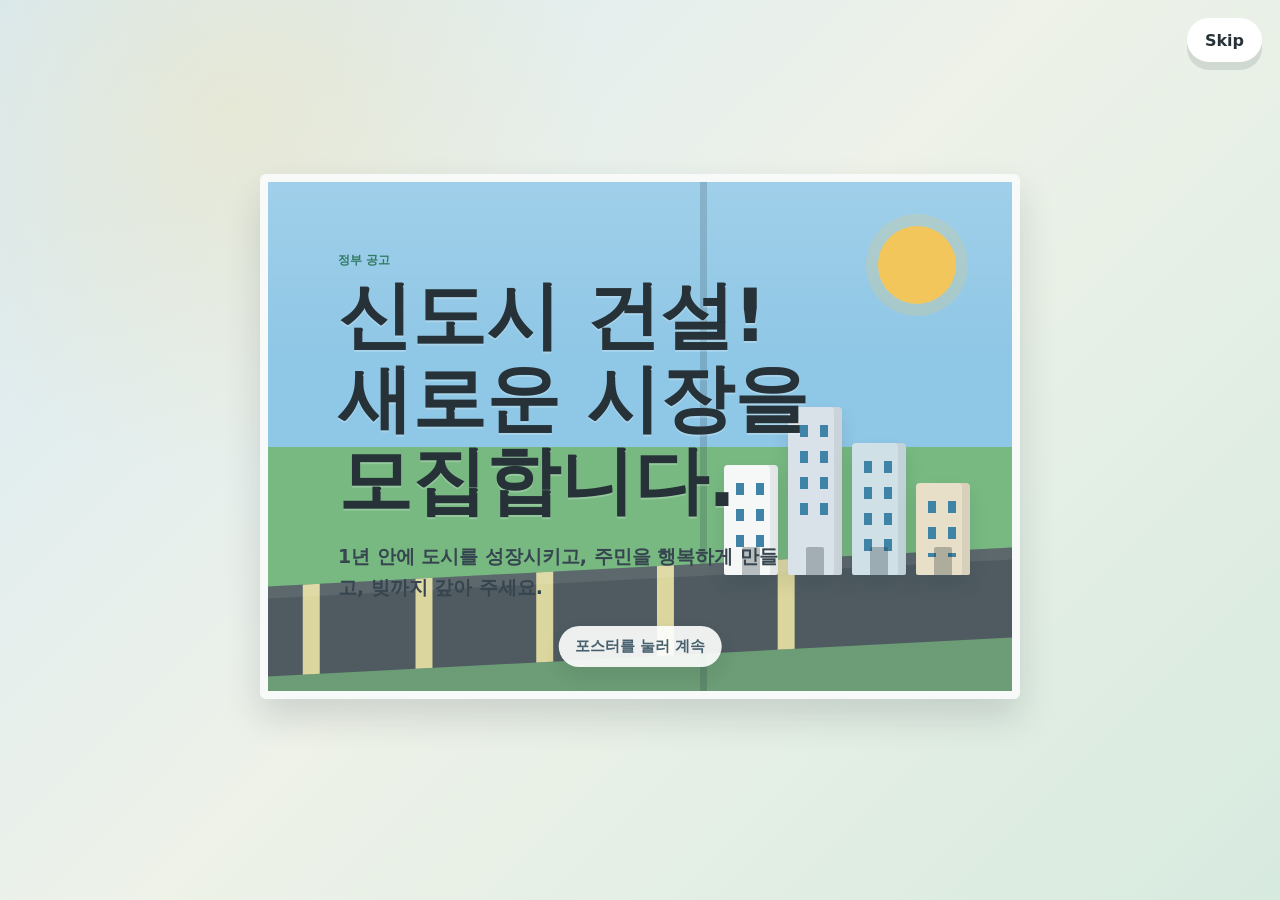
==== index.html @ 85b97fde "Move game files to repository root" ====
<!doctype html>
<html lang="ko">
  <head>
    <meta charset="UTF-8" />
    <meta name="viewport" content="width=device-width, initial-scale=1.0" />
    <title>신도시 프로젝트</title>
    <link rel="stylesheet" href="./styles.css?v=20260710-harder-faces" />
  </head>
  <body>
    <main class="game-shell">
      <section id="introScreen" class="screen intro-screen is-active" aria-label="프롤로그">
        <button id="skipIntroBtn" class="skip-btn" type="button">Skip</button>
        <div class="poster" id="posterStep">
          <div class="poster-sun"></div>
          <div class="poster-city">
            <span></span><span></span><span></span><span></span>
          </div>
          <p class="eyebrow">정부 공고</p>
          <h1>신도시 건설!<br />새로운 시장을 모집합니다.</h1>
          <p>1년 안에 도시를 성장시키고, 주민을 행복하게 만들고, 빚까지 갚아 주세요.</p>
        </div>
        <div class="dialogue" id="dialogueBox">
          <div class="dialogue-seal">정부</div>
          <div class="dialogue-copy">
            <p class="eyebrow">정부 청사 브리핑</p>
            <p id="dialogueText">지원자가 아무도 없었습니다.</p>
          </div>
          <div class="dialogue-footer">
            <div class="dialogue-dots" aria-hidden="true">
              <span class="is-active"></span><span></span><span></span><span></span><span></span>
            </div>
            <button id="nextDialogueBtn" class="primary-btn" type="button">다음</button>
          </div>
        </div>
      </section>

      <section id="setupScreen" class="screen setup-screen" aria-label="게임 시작 설정">
        <div class="setup-art" aria-hidden="true">
          <div id="mayorPortrait" class="mayor-portrait avatar-1">
            <span class="face"></span>
            <span class="hair"></span>
            <span class="ear left"></span>
            <span class="ear right"></span>
            <span class="eye left"></span>
            <span class="eye right"></span>
            <span class="brow left"></span>
            <span class="brow right"></span>
            <span class="nose"></span>
            <span class="smile"></span>
            <span class="neck"></span>
            <span class="suit"></span>
          </div>
          <div class="map-roll"></div>
        </div>
        <form id="setupForm" class="setup-panel">
          <p class="eyebrow">시장 임명장</p>
          <h1>신도시 프로젝트</h1>
          <label>
            시장 이름
            <input id="mayorName" type="text" value="박수빈" maxlength="12" required />
          </label>
          <label>
            도시 이름
            <input id="cityName" type="text" value="행복시" maxlength="12" required />
          </label>
          <div class="candidate-picker">
            <span>시장 후보 사진</span>
            <div class="candidate-options" role="group" aria-label="시장 후보 사진 선택">
              <button class="candidate-option is-selected" type="button" data-avatar="1" aria-label="할머니 시장 후보 선택">
                <span class="candidate-avatar avatar-1"></span>
              </button>
              <button class="candidate-option" type="button" data-avatar="2" aria-label="할아버지 시장 후보 선택">
                <span class="candidate-avatar avatar-2"></span>
              </button>
              <button class="candidate-option" type="button" data-avatar="3" aria-label="30대 여성 시장 후보 선택">
                <span class="candidate-avatar avatar-3"></span>
              </button>
              <button class="candidate-option" type="button" data-avatar="4" aria-label="30대 남성 시장 후보 선택">
                <span class="candidate-avatar avatar-4"></span>
              </button>
              <button class="candidate-option" type="button" data-avatar="5" aria-label="40대 여성 시장 후보 선택">
                <span class="candidate-avatar avatar-5"></span>
              </button>
            </div>
          </div>
          <div class="loan-picker">
            <span>초기 대출 금액</span>
            <div class="loan-options" role="group" aria-label="초기 대출 금액">
              <button class="loan-chip is-selected" type="button" data-loan="500000000">5억</button>
              <button class="loan-chip" type="button" data-loan="1000000000">10억</button>
              <button class="loan-chip" type="button" data-loan="2000000000">20억</button>
            </div>
            <input id="customLoan" type="number" min="1" max="99" placeholder="직접 입력: 억 단위" />
          </div>
          <button class="primary-btn wide" type="submit">임명 받고 시작</button>
        </form>
      </section>

      <section id="firstInvestmentScreen" class="screen investment-screen" aria-label="첫 투자">
        <div class="section-head">
          <p class="eyebrow">정부 질문</p>
          <h1>가장 먼저 어떤 분야에 투자하시겠습니까?</h1>
          <p>첫 투자는 도시의 성장 방향에 영향을 줍니다.</p>
        </div>
        <div class="investment-grid">
          <button class="investment-card" type="button" data-field="education">
            <span class="big-icon">교</span>
            <strong>교육</strong>
            <small>교육혁신센터, 학교, 도서관, 교사 지원</small>
          </button>
          <button class="investment-card" type="button" data-field="agriculture">
            <span class="big-icon">농</span>
            <strong>농업</strong>
            <small>스마트팜, 대형 농장, 과수원, 농산물 판매</small>
          </button>
          <button class="investment-card" type="button" data-field="industry">
            <span class="big-icon">산</span>
            <strong>산업</strong>
            <small>산업단지, 기업 유치, 공장, 창업센터</small>
          </button>
        </div>
        <div class="budget-row">
          <label for="firstBudget">투자 예산</label>
          <input id="firstBudget" type="range" min="1" max="10" value="4" />
          <output id="firstBudgetOutput">2억</output>
        </div>
        <button id="confirmInvestmentBtn" class="primary-btn wide" type="button" disabled>도시 운영 시작</button>
      </section>

      <section id="gameScreen" class="screen game-screen" aria-label="도시 운영">
        <header class="topbar">
          <div>
            <p class="eyebrow" id="mayorBadge">시장</p>
            <h1 id="cityTitle">행복시</h1>
          </div>
          <div class="topbar-right">
            <div class="cash-badge">
              <span>보유 자금</span>
              <strong id="cashBadgeValue">0억</strong>
            </div>
            <div class="season-clock">
              <strong id="seasonName">봄</strong>
              <span id="seasonTimer">05:00</span>
            </div>
          </div>
        </header>

        <section class="stats-grid" aria-label="도시 능력치">
          <article class="stat-card money">
            <span>경제</span>
            <strong id="moneyValue">0억</strong>
            <meter id="economyMeter" min="0" max="100" value="45"></meter>
          </article>
          <article class="stat-card happy">
            <span>주민 만족도</span>
            <strong id="happyValue">55</strong>
            <meter id="happyMeter" min="0" max="100" value="55"></meter>
          </article>
          <article class="stat-card growth">
            <span>도시 발전도</span>
            <strong id="growthValue">25</strong>
            <meter id="growthMeter" min="0" max="100" value="25"></meter>
          </article>
          <article class="stat-card debt">
            <span>남은 빚</span>
            <strong id="debtValue">0억</strong>
            <meter id="debtMeter" min="0" max="100" value="50"></meter>
          </article>
        </section>

        <section class="play-area">
          <div class="city-map" aria-label="도시 지도">
            <div class="skyline">
              <span class="map-sun"></span>
              <span class="cloud c1"></span>
              <span class="cloud c2"></span>
              <span class="building b1"></span>
              <span class="building b2"></span>
              <span class="building b3"></span>
              <span class="building b4"></span>
              <span class="shop"></span>
              <span class="park"></span>
              <span class="tree t1"></span>
              <span class="tree t2"></span>
              <span class="tree t3"></span>
              <span class="road"></span>
              <span class="bus"></span>
            </div>
            <div class="map-label" id="mapLabel">새로운 도시가 자라고 있어요</div>
          </div>

          <article class="event-panel">
            <div class="event-title-row">
              <span id="eventMark" class="event-mark">!</span>
              <div>
                <p class="eyebrow" id="eventSeason">봄 사건</p>
                <h2 id="eventTitle">기업 입주 제안</h2>
              </div>
            </div>
            <p id="eventDescription">기업들이 신도시에 들어오고 싶어 합니다.</p>
            <div id="choices" class="choices"></div>
          </article>
        </section>

        <footer class="actionbar">
          <button id="loanBtn" class="secondary-btn" type="button">추가 대출 3억</button>
          <button id="repayBtn" class="secondary-btn" type="button">빚 상환 3억</button>
          <button id="pauseBtn" class="secondary-btn" type="button">일시정지</button>
        </footer>
      </section>

      <section id="endingScreen" class="screen ending-screen" aria-label="엔딩">
        <div class="ending-card">
          <p class="eyebrow">정부 최종 평가</p>
          <h1 id="endingTitle">성공 엔딩</h1>
          <p id="endingMessage">당신은 대한민국 최고의 시장입니다.</p>
          <div class="score-ring">
            <span id="finalScore">0</span>
            <small>점</small>
          </div>
          <dl class="final-stats">
            <div><dt>경제</dt><dd id="finalEconomy">0</dd></div>
            <div><dt>만족도</dt><dd id="finalHappy">0</dd></div>
            <div><dt>발전도</dt><dd id="finalGrowth">0</dd></div>
            <div><dt>남은 빚</dt><dd id="finalDebt">0억</dd></div>
          </dl>
          <button id="restartBtn" class="primary-btn wide" type="button">다시 도전</button>
        </div>
      </section>
    </main>
    <script src="./game.js?v=20260710-harder-faces"></script>
  </body>
</html>
---- styles.css ----
:root {
  --ink: #263238;
  --muted: #66757f;
  --paper: #fffaf0;
  --cream: #fff6dc;
  --mint: #98dfc6;
  --leaf: #3fa66b;
  --sky: #9edbff;
  --blue: #5da9e9;
  --pink: #ff9eb7;
  --yellow: #ffd166;
  --orange: #f28f45;
  --danger: #e65f5c;
  --shadow: 0 18px 36px rgba(38, 50, 56, 0.16);
}

* {
  box-sizing: border-box;
}

body {
  margin: 0;
  min-height: 100vh;
  color: var(--ink);
  font-family: "Arial Rounded MT Bold", "Malgun Gothic", "Apple SD Gothic Neo", system-ui, sans-serif;
  background:
    radial-gradient(circle at 18% 12%, rgba(255, 218, 125, 0.22), transparent 28%),
    linear-gradient(135deg, #d8e9f2 0%, #eef2e9 48%, #d7eadf 100%);
}

button,
input {
  font: inherit;
}

button {
  cursor: pointer;
}

.game-shell {
  min-height: 100vh;
  padding: clamp(6px, 1vw, 12px);
}

.screen {
  display: none;
  min-height: calc(100vh - clamp(28px, 4vw, 56px));
}

.screen.is-active {
  display: grid;
}

.eyebrow {
  margin: 0 0 6px;
  color: #317a63;
  font-size: 0.78rem;
  font-weight: 900;
  letter-spacing: 0;
  text-transform: uppercase;
}

.primary-btn,
.secondary-btn,
.skip-btn,
.loan-chip {
  border: 0;
  border-radius: 999px;
  min-height: 44px;
  padding: 0 18px;
  color: var(--ink);
  font-weight: 900;
  box-shadow: 0 8px 0 rgba(38, 50, 56, 0.12);
  transition: transform 0.15s ease, box-shadow 0.15s ease, filter 0.15s ease;
}

.primary-btn {
  background: var(--yellow);
}

.secondary-btn,
.loan-chip {
  background: #ffffff;
  border: 2px solid rgba(38, 50, 56, 0.12);
}

.skip-btn {
  position: fixed;
  top: 18px;
  right: 18px;
  z-index: 5;
  background: #ffffff;
}

button:hover {
  transform: translateY(-2px);
  filter: saturate(1.04);
}

button:active {
  transform: translateY(2px);
  box-shadow: 0 4px 0 rgba(38, 50, 56, 0.12);
}

button:disabled {
  cursor: not-allowed;
  opacity: 0.55;
  transform: none;
}

.wide {
  width: 100%;
}

.intro-screen {
  place-items: center;
}

.poster {
  position: relative;
  width: min(760px, 94vw);
  min-height: 520px;
  overflow: hidden;
  padding: clamp(34px, 6vw, 70px);
  border: 8px solid #f8faf9;
  border-radius: 6px;
  background:
    linear-gradient(90deg, transparent 0 58%, rgba(30, 45, 55, 0.18) 58% 59%, transparent 59%),
    linear-gradient(0deg, rgba(75, 83, 86, 0.28) 0 18%, transparent 18%),
    linear-gradient(180deg, rgba(255, 255, 255, 0.15), transparent 34%),
    linear-gradient(#8fc7e6 0 52%, #78b982 52% 100%);
  box-shadow: var(--shadow);
}

.poster::before {
  content: "";
  position: absolute;
  left: -8%;
  right: -8%;
  bottom: 34px;
  height: 90px;
  background:
    linear-gradient(90deg, transparent 0 11%, rgba(235, 228, 165, 0.9) 11% 13%, transparent 13% 24%, rgba(235, 228, 165, 0.9) 24% 26%, transparent 26% 38%, rgba(235, 228, 165, 0.9) 38% 40%, transparent 40% 52%, rgba(235, 228, 165, 0.9) 52% 54%, transparent 54% 66%, rgba(235, 228, 165, 0.9) 66% 68%, transparent 68%),
    #4f5b61;
  transform: skewY(-3deg);
  box-shadow: inset 0 12px rgba(255, 255, 255, 0.08);
}

.poster::after {
  content: "포스터를 눌러 계속";
  position: absolute;
  left: 50%;
  bottom: 24px;
  padding: 10px 16px;
  border-radius: 999px;
  background: rgba(255, 255, 255, 0.9);
  color: #47606d;
  font-size: 0.95rem;
  font-weight: 900;
  transform: translateX(-50%);
  box-shadow: 0 8px 18px rgba(38, 50, 56, 0.12);
}

.poster h1 {
  position: relative;
  max-width: 520px;
  margin: 0;
  font-family: "Malgun Gothic", "Apple SD Gothic Neo", system-ui, sans-serif;
  font-size: clamp(2rem, 6vw, 4.6rem);
  font-weight: 800;
  line-height: 1.12;
  letter-spacing: 0;
  text-shadow: 0 2px 0 rgba(255, 255, 255, 0.22);
}

.poster p:last-child {
  position: relative;
  max-width: 440px;
  color: #36454f;
  font-family: "Malgun Gothic", "Apple SD Gothic Neo", system-ui, sans-serif;
  font-size: clamp(0.98rem, 1.8vw, 1.18rem);
  font-weight: 700;
  line-height: 1.6;
}

.poster-sun {
  position: absolute;
  top: 44px;
  right: 56px;
  width: 78px;
  aspect-ratio: 1;
  border-radius: 50%;
  background: #f3c65c;
  box-shadow: 0 0 0 12px rgba(243, 198, 92, 0.2);
}

.poster-city {
  position: absolute;
  right: 42px;
  bottom: 116px;
  display: flex;
  align-items: end;
  gap: 10px;
}

.poster-city span {
  position: relative;
  width: 54px;
  border-radius: 4px 4px 2px 2px;
  background: #f6f8f7;
  box-shadow:
    inset -8px 0 rgba(30, 48, 60, 0.08),
    0 10px 18px rgba(30, 48, 60, 0.12);
}

.poster-city span::before {
  content: "";
  position: absolute;
  left: 12px;
  right: 12px;
  top: 18px;
  bottom: 18px;
  background:
    linear-gradient(#3f84a6 0 0) 0 0 / 8px 12px,
    linear-gradient(#3f84a6 0 0) 20px 0 / 8px 12px,
    linear-gradient(#3f84a6 0 0) 0 26px / 8px 12px,
    linear-gradient(#3f84a6 0 0) 20px 26px / 8px 12px,
    linear-gradient(#3f84a6 0 0) 0 52px / 8px 12px,
    linear-gradient(#3f84a6 0 0) 20px 52px / 8px 12px,
    linear-gradient(#3f84a6 0 0) 0 78px / 8px 12px,
    linear-gradient(#3f84a6 0 0) 20px 78px / 8px 12px;
  background-repeat: no-repeat;
}

.poster-city span::after {
  content: "";
  position: absolute;
  left: 50%;
  bottom: 0;
  width: 18px;
  height: 28px;
  border-radius: 2px 2px 0 0;
  background: rgba(25, 38, 46, 0.28);
  transform: translateX(-50%);
}

.poster-city span:nth-child(1) { height: 110px; }
.poster-city span:nth-child(2) { height: 168px; background: #d9e2e8; }
.poster-city span:nth-child(3) { height: 132px; background: #cfe0e6; }
.poster-city span:nth-child(4) { height: 92px; background: #e7dfc8; }

.dialogue {
  display: none;
  width: min(720px, 94vw);
  grid-template-columns: 76px 1fr;
  gap: 18px;
  padding: clamp(20px, 3vw, 30px);
  border: 1px solid rgba(38, 50, 56, 0.12);
  border-radius: 8px;
  background:
    linear-gradient(90deg, rgba(48, 91, 116, 0.08), transparent 34%),
    #ffffff;
  box-shadow: var(--shadow);
  text-align: left;
}

.dialogue.is-active {
  display: grid;
}

.dialogue p {
  margin: 0;
}

.dialogue-copy #dialogueText {
  min-height: 70px;
  font-family: "Malgun Gothic", "Apple SD Gothic Neo", system-ui, sans-serif;
  font-size: clamp(1.3rem, 2.6vw, 2rem);
  font-weight: 800;
  line-height: 1.45;
}

.dialogue-seal {
  display: grid;
  place-items: center;
  width: 70px;
  aspect-ratio: 1;
  border: 4px solid #315b74;
  border-radius: 50%;
  color: #315b74;
  background: #f8fbf9;
  font-weight: 900;
  box-shadow: inset 0 0 0 5px rgba(49, 91, 116, 0.08);
}

.dialogue-copy {
  display: grid;
  gap: 10px;
}

.dialogue-footer {
  grid-column: 2;
  display: flex;
  align-items: center;
  justify-content: space-between;
  gap: 12px;
}

.dialogue-dots {
  display: flex;
  gap: 6px;
}

.dialogue-dots span {
  width: 9px;
  height: 9px;
  border-radius: 50%;
  background: rgba(38, 50, 56, 0.18);
}

.dialogue-dots span.is-active {
  width: 24px;
  border-radius: 999px;
  background: #315b74;
}

.setup-screen {
  align-items: center;
  grid-template-columns: minmax(260px, 0.88fr) minmax(300px, 520px);
  gap: clamp(18px, 4vw, 48px);
  max-width: 1120px;
  margin: 0 auto;
}

.setup-art {
  min-height: 460px;
  position: relative;
}

.mayor-portrait {
  --skin: #ffd0aa;
  --skin-dark: #e7a984;
  --hair: #3b2d31;
  --line: #3c3034;
  --suit-main: #263846;
  --suit-dark: #1d2c36;
  --tie: #2f5f86;
  position: absolute;
  left: 50%;
  top: 48%;
  width: min(280px, 60vw);
  height: 350px;
  border-radius: 34px;
  background:
    radial-gradient(circle at 50% 8%, rgba(255, 255, 255, 0.85) 0 54px, transparent 55px),
    linear-gradient(180deg, #edf4f7 0 58%, #dce8ed 58% 100%);
  border: 8px solid #f8faf9;
  transform: translate(-50%, -50%);
  box-shadow: 0 20px 38px rgba(30, 45, 55, 0.24);
  overflow: hidden;
}

.mayor-portrait::before {
  content: "";
  position: absolute;
  left: 50%;
  top: 72px;
  width: 196px;
  height: 222px;
  border-radius: 88px 88px 66px 66px;
  background:
    linear-gradient(105deg, rgba(255, 255, 255, 0.24), transparent 34%),
    rgba(70, 45, 34, 0.08);
  transform: translateX(-50%);
  box-shadow: 0 8px 18px rgba(30, 45, 55, 0.1);
  z-index: 1;
}

.face {
  position: absolute;
  left: 50%;
  top: 84px;
  width: 166px;
  height: 188px;
  border-radius: 74px 74px 58px 58px;
  background:
    radial-gradient(circle at 34% 58%, rgba(227, 115, 116, 0.16) 0 12px, transparent 13px),
    radial-gradient(circle at 66% 58%, rgba(227, 115, 116, 0.14) 0 12px, transparent 13px),
    linear-gradient(105deg, rgba(255, 255, 255, 0.32), transparent 36%),
    var(--skin);
  box-shadow:
    inset -8px -7px rgba(105, 66, 56, 0.1),
    0 0 0 3px rgba(60, 48, 52, 0.12);
  transform: translateX(-50%);
  z-index: 2;
}

.hair {
  position: absolute;
  left: 50%;
  top: 58px;
  width: 190px;
  height: 104px;
  border-radius: 92px 92px 30px 30px;
  background:
    radial-gradient(circle at 28% 24%, rgba(255, 255, 255, 0.18) 0 18px, transparent 19px),
    linear-gradient(120deg, rgba(255, 255, 255, 0.08), transparent 30%),
    var(--hair);
  transform: translateX(-50%);
  box-shadow: inset -16px 0 rgba(0, 0, 0, 0.12);
  z-index: 6;
}

.eye {
  position: absolute;
  top: 164px;
  width: 22px;
  height: 13px;
  border-radius: 50% 50% 46% 46%;
  background:
    radial-gradient(circle at 68% 34%, #ffffff 0 3px, transparent 4px),
    var(--line);
  z-index: 5;
}

.eye.left { left: 96px; }
.eye.right { right: 96px; }

.brow {
  position: absolute;
  top: 146px;
  width: 34px;
  height: 6px;
  border-radius: 999px;
  background: var(--line);
  z-index: 5;
}

.brow.left {
  left: 84px;
  transform: rotate(-7deg);
}

.brow.right {
  right: 84px;
  transform: rotate(7deg);
}

.ear {
  position: absolute;
  top: 160px;
  width: 24px;
  height: 44px;
  border-radius: 18px;
  background: var(--skin-dark);
  z-index: 1;
}

.ear.left { left: 35px; }
.ear.right { right: 35px; }

.nose {
  position: absolute;
  left: 50%;
  top: 176px;
  width: 18px;
  height: 34px;
  border-right: 3px solid rgba(95, 55, 40, 0.26);
  border-bottom: 3px solid rgba(95, 55, 40, 0.16);
  border-radius: 0 0 12px 8px;
  transform: translateX(-50%);
  z-index: 5;
}

.smile {
  position: absolute;
  left: 50%;
  top: 218px;
  width: 50px;
  height: 18px;
  border-bottom: 4px solid #8f5455;
  border-radius: 0 0 28px 28px;
  transform: translateX(-50%);
  z-index: 5;
}

.neck {
  position: absolute;
  left: 50%;
  bottom: 76px;
  width: 58px;
  height: 58px;
  border-radius: 14px;
  background: var(--skin-dark);
  transform: translateX(-50%);
  z-index: 1;
}

.suit {
  position: absolute;
  left: 50%;
  bottom: -32px;
  width: 246px;
  height: 112px;
  border-radius: 58px 58px 0 0;
  background:
    linear-gradient(124deg, transparent 0 41%, #f2f2ed 41% 49%, transparent 49%),
    linear-gradient(236deg, transparent 0 41%, #f2f2ed 41% 49%, transparent 49%),
    linear-gradient(180deg, transparent 0 48%, var(--tie) 48% 100%) center / 30px 100% no-repeat,
    linear-gradient(90deg, var(--suit-main) 0 47%, var(--suit-dark) 47% 53%, var(--suit-main) 53% 100%);
  transform: translateX(-50%);
  z-index: 3;
}

.avatar-1 {
  --skin: #f0c2a3;
  --skin-dark: #d99b7d;
  --hair: #d7d0c2;
  --line: #47413b;
  --suit-main: #5a6470;
  --suit-dark: #404b56;
  --tie: #6e4656;
}

.avatar-2 {
  --skin: #e4b18e;
  --skin-dark: #c88769;
  --hair: #bbb6aa;
  --line: #3b3935;
  --suit-main: #39404a;
  --suit-dark: #252b34;
  --tie: #4f6477;
}

.avatar-3 {
  --skin: #ffcca5;
  --skin-dark: #e0a07a;
  --hair: #3c2d32;
  --line: #4b3830;
  --suit-main: #7b4a63;
  --suit-dark: #553346;
  --tie: #d9a1b2;
}

.avatar-4 {
  --skin: #e8aa85;
  --skin-dark: #bd765a;
  --hair: #25272d;
  --line: #2f2b29;
  --suit-main: #263846;
  --suit-dark: #162631;
  --tie: #426d8e;
}

.avatar-5 {
  --skin: #ffd6b5;
  --skin-dark: #d99a7a;
  --hair: #6b4334;
  --line: #4f4944;
  --suit-main: #3f5a64;
  --suit-dark: #2b424b;
  --tie: #b87556;
}

.avatar-2 .hair,
.candidate-avatar.avatar-2::before {
  border-radius: 58px 58px 28px 28px;
}

.avatar-3 .hair {
  width: 204px;
  height: 138px;
  border-radius: 100px 100px 46px 46px;
}

.avatar-4 .hair {
  height: 92px;
  width: 176px;
  border-radius: 78px 78px 20px 28px;
}

.avatar-5 .hair {
  width: 188px;
  height: 116px;
  border-radius: 86px 86px 38px 38px;
}

.avatar-1 .hair {
  width: 176px;
  height: 86px;
  border-radius: 66px 66px 42px 42px;
}

.avatar-1 .brow,
.avatar-2 .brow {
  height: 4px;
  opacity: 0.78;
}

.avatar-1 .smile,
.avatar-2 .smile {
  width: 46px;
  border-bottom-color: #805354;
}

.avatar-1 .eye {
  width: 18px;
  height: 10px;
  top: 166px;
  opacity: 0.82;
}

.avatar-1 .brow.left {
  transform: rotate(2deg);
}

.avatar-1 .brow.right {
  transform: rotate(-2deg);
}

.avatar-1 .nose {
  height: 30px;
  top: 178px;
  border-right-width: 2px;
}

.avatar-1 .smile {
  top: 218px;
  height: 14px;
}

.avatar-2 .eye {
  width: 16px;
  height: 8px;
  top: 167px;
}

.avatar-2 .brow {
  width: 38px;
}

.avatar-2 .brow.left {
  transform: rotate(-12deg);
}

.avatar-2 .brow.right {
  transform: rotate(12deg);
}

.avatar-2 .nose {
  width: 22px;
  height: 38px;
  top: 174px;
  border-right-width: 4px;
}

.avatar-2 .smile {
  width: 34px;
  top: 222px;
  border-bottom-width: 3px;
}

.avatar-3 .eye {
  width: 24px;
  height: 14px;
  top: 163px;
}

.avatar-3 .brow {
  width: 30px;
  top: 144px;
}

.avatar-3 .brow.left {
  transform: rotate(-3deg);
}

.avatar-3 .brow.right {
  transform: rotate(3deg);
}

.avatar-3 .nose {
  height: 30px;
  top: 178px;
  border-right-width: 3px;
}

.avatar-3 .smile {
  width: 62px;
  top: 224px;
  border-bottom-color: #a9516a;
}

.avatar-4 .eye {
  width: 20px;
  height: 12px;
  top: 164px;
  border-radius: 45%;
}

.avatar-4 .brow {
  width: 36px;
  top: 143px;
}

.avatar-4 .brow.left {
  transform: rotate(-10deg);
}

.avatar-4 .brow.right {
  transform: rotate(10deg);
}

.avatar-4 .nose {
  width: 16px;
  height: 42px;
  top: 172px;
}

.avatar-4 .smile {
  width: 42px;
  top: 224px;
  border-bottom-width: 3px;
}

.avatar-5 .eye {
  width: 23px;
  height: 13px;
  top: 164px;
}

.avatar-5 .brow.left {
  transform: rotate(7deg);
}

.avatar-5 .brow.right {
  transform: rotate(-7deg);
}

.avatar-5 .nose {
  width: 17px;
  height: 34px;
  top: 176px;
}

.avatar-5 .smile {
  width: 56px;
  top: 222px;
  border-bottom-color: #9b5a4f;
}

.candidate-picker {
  display: grid;
  gap: 10px;
  margin: 14px 0;
}

.candidate-picker > span {
  color: #47565f;
  font-size: 0.95rem;
  font-weight: 900;
}

.candidate-options {
  display: grid;
  grid-template-columns: repeat(5, 1fr);
  gap: 8px;
}

.candidate-option {
  display: grid;
  place-items: center;
  min-height: 118px;
  padding: 6px;
  border: 2px solid rgba(38, 50, 56, 0.1);
  border-radius: 8px;
  background: #f8fbf9;
  box-shadow: none;
}

.candidate-option.is-selected {
  border-color: #315b74;
  background: #eaf3f7;
}

.candidate-avatar {
  --skin: #ffd0aa;
  --skin-dark: #e7a984;
  --hair: #3e302a;
  --suit-main: #263846;
  --line: #3b3034;
  position: relative;
  display: block;
  width: 76px;
  height: 104px;
  overflow: hidden;
  border-radius: 18px;
  background:
    radial-gradient(circle at 50% 7%, rgba(255, 255, 255, 0.88) 0 18px, transparent 19px),
    linear-gradient(180deg, transparent 0 57%, var(--suit-main) 57% 100%),
    #edf3f5;
  border: 2px solid #ffffff;
  box-shadow: 0 6px 12px rgba(38, 50, 56, 0.14);
}

.candidate-avatar::before {
  content: "";
  position: absolute;
  left: 50%;
  top: 16px;
  width: 48px;
  height: 58px;
  border-radius: 25px 25px 20px 20px;
  background:
    radial-gradient(circle at 34% 44%, var(--line) 0 2px, transparent 3px),
    radial-gradient(circle at 66% 44%, var(--line) 0 2px, transparent 3px),
    radial-gradient(circle at 34% 62%, rgba(227, 115, 116, 0.2) 0 5px, transparent 6px),
    radial-gradient(circle at 66% 62%, rgba(227, 115, 116, 0.18) 0 5px, transparent 6px),
    linear-gradient(180deg, var(--hair) 0 25%, transparent 25%),
    var(--skin);
  transform: translateX(-50%);
}

.candidate-avatar::after {
  content: "";
  position: absolute;
  left: 50%;
  top: 60px;
  width: 18px;
  height: 7px;
  border-bottom: 2px solid #8f5455;
  border-radius: 0 0 12px 12px;
  transform: translateX(-50%);
}

.candidate-avatar.avatar-1::before {
  background:
    radial-gradient(circle at 34% 44%, var(--line) 0 2px, transparent 3px),
    radial-gradient(circle at 66% 44%, var(--line) 0 2px, transparent 3px),
    radial-gradient(circle at 34% 62%, rgba(160, 90, 90, 0.14) 0 5px, transparent 6px),
    radial-gradient(circle at 66% 62%, rgba(160, 90, 90, 0.14) 0 5px, transparent 6px),
    linear-gradient(180deg, var(--hair) 0 30%, transparent 30%),
    var(--skin);
}

.candidate-avatar.avatar-1::after {
  width: 14px;
  top: 59px;
  border-bottom-color: #805354;
}

.candidate-avatar.avatar-2::before {
  background:
    radial-gradient(circle at 34% 44%, var(--line) 0 2px, transparent 3px),
    radial-gradient(circle at 66% 44%, var(--line) 0 2px, transparent 3px),
    linear-gradient(90deg, transparent 0 42%, rgba(70, 60, 55, 0.55) 42% 58%, transparent 58%),
    linear-gradient(180deg, var(--hair) 0 28%, transparent 28%),
    var(--skin);
}

.candidate-avatar.avatar-2::after {
  width: 10px;
  top: 61px;
  border-bottom-color: #6e4b4b;
}

.candidate-avatar.avatar-3::before,
.candidate-avatar.avatar-5::before {
  width: 52px;
  height: 64px;
  border-radius: 28px 28px 22px 22px;
  background:
    radial-gradient(circle at 34% 44%, var(--line) 0 2px, transparent 3px),
    radial-gradient(circle at 66% 44%, var(--line) 0 2px, transparent 3px),
    radial-gradient(circle at 34% 62%, rgba(227, 115, 116, 0.22) 0 5px, transparent 6px),
    radial-gradient(circle at 66% 62%, rgba(227, 115, 116, 0.2) 0 5px, transparent 6px),
    linear-gradient(90deg, var(--hair) 0 12%, transparent 12% 88%, var(--hair) 88% 100%),
    linear-gradient(180deg, var(--hair) 0 30%, transparent 30%),
    var(--skin);
}

.candidate-avatar.avatar-3::before {
  background:
    radial-gradient(ellipse at 34% 44%, var(--line) 0 3px, transparent 4px),
    radial-gradient(ellipse at 66% 44%, var(--line) 0 3px, transparent 4px),
    radial-gradient(circle at 34% 62%, rgba(227, 115, 116, 0.22) 0 5px, transparent 6px),
    radial-gradient(circle at 66% 62%, rgba(227, 115, 116, 0.2) 0 5px, transparent 6px),
    linear-gradient(90deg, var(--hair) 0 12%, transparent 12% 88%, var(--hair) 88% 100%),
    linear-gradient(180deg, var(--hair) 0 30%, transparent 30%),
    var(--skin);
}

.candidate-avatar.avatar-3::after {
  width: 22px;
  top: 61px;
  border-bottom-color: #a9516a;
}

.candidate-avatar.avatar-4::before {
  background:
    radial-gradient(ellipse at 34% 44%, var(--line) 0 2px, transparent 3px),
    radial-gradient(ellipse at 66% 44%, var(--line) 0 2px, transparent 3px),
    radial-gradient(circle at 34% 62%, rgba(227, 115, 116, 0.16) 0 4px, transparent 5px),
    radial-gradient(circle at 66% 62%, rgba(227, 115, 116, 0.14) 0 4px, transparent 5px),
    linear-gradient(180deg, var(--hair) 0 22%, transparent 22%),
    var(--skin);
}

.candidate-avatar.avatar-4::after {
  width: 15px;
  top: 61px;
  border-bottom-color: #805354;
}

.candidate-avatar.avatar-5::before {
  background:
    radial-gradient(ellipse at 34% 44%, var(--line) 0 3px, transparent 4px),
    radial-gradient(ellipse at 66% 44%, var(--line) 0 2px, transparent 3px),
    radial-gradient(circle at 34% 62%, rgba(227, 115, 116, 0.2) 0 5px, transparent 6px),
    radial-gradient(circle at 66% 62%, rgba(227, 115, 116, 0.18) 0 5px, transparent 6px),
    linear-gradient(90deg, var(--hair) 0 10%, transparent 10% 90%, var(--hair) 90% 100%),
    linear-gradient(180deg, var(--hair) 0 28%, transparent 28%),
    var(--skin);
}

.candidate-avatar.avatar-5::after {
  width: 19px;
  top: 60px;
  border-bottom-color: #9b5a4f;
}

.map-roll {
  position: absolute;
  left: 7%;
  right: 7%;
  bottom: 28px;
  height: 110px;
  border-radius: 8px;
  background:
    linear-gradient(90deg, transparent 0 48%, #5da9e9 48% 52%, transparent 52%),
    linear-gradient(#ffffff 0 100%);
  box-shadow: var(--shadow);
}

.setup-panel,
.ending-card {
  padding: clamp(22px, 4vw, 36px);
  border-radius: 8px;
  background: rgba(255, 255, 255, 0.9);
  box-shadow: var(--shadow);
}

.setup-panel h1,
.section-head h1,
.ending-card h1 {
  margin: 0 0 18px;
  font-size: clamp(2rem, 5vw, 3.4rem);
  line-height: 1.06;
}

label,
.loan-picker span,
.budget-row label {
  display: grid;
  gap: 8px;
  margin: 14px 0;
  color: #47565f;
  font-size: 0.95rem;
  font-weight: 900;
}

input[type="text"],
input[type="number"] {
  width: 100%;
  min-height: 50px;
  padding: 0 16px;
  border: 3px solid rgba(38, 50, 56, 0.12);
  border-radius: 8px;
  background: #fffef8;
  color: var(--ink);
  font-size: 1rem;
  font-weight: 900;
  outline: none;
}

input:focus {
  border-color: var(--blue);
}

.loan-options {
  display: flex;
  flex-wrap: wrap;
  gap: 10px;
  margin: 8px 0 12px;
}

.loan-chip.is-selected {
  background: var(--mint);
}

.investment-screen {
  align-content: center;
  gap: 24px;
  max-width: 1120px;
  margin: 0 auto;
}

.section-head {
  text-align: center;
}

.section-head p:last-child {
  margin: 0;
  color: var(--muted);
  font-weight: 800;
}

.investment-grid {
  display: grid;
  grid-template-columns: repeat(3, 1fr);
  gap: 16px;
}

.investment-card {
  display: grid;
  justify-items: center;
  gap: 12px;
  min-height: 250px;
  padding: 24px;
  border: 4px solid transparent;
  border-radius: 8px;
  background: #ffffff;
  color: var(--ink);
  box-shadow: var(--shadow);
  text-align: center;
}

.investment-card.is-selected {
  border-color: var(--orange);
  background: #fff4d8;
}

.big-icon {
  display: grid;
  place-items: center;
  width: 86px;
  aspect-ratio: 1;
  border-radius: 50%;
  background: var(--mint);
  font-size: 2.2rem;
  font-weight: 900;
}

.investment-card strong {
  font-size: 1.6rem;
}

.investment-card small {
  color: var(--muted);
  font-weight: 800;
  line-height: 1.5;
}

.budget-row {
  display: grid;
  grid-template-columns: auto 1fr auto;
  align-items: center;
  gap: 14px;
  padding: 16px;
  border-radius: 8px;
  background: rgba(255, 255, 255, 0.82);
}

input[type="range"] {
  width: 100%;
  accent-color: var(--orange);
}

output {
  min-width: 52px;
  font-weight: 900;
}

.game-screen {
  gap: 6px;
  max-width: 1220px;
  margin: 0 auto;
}

.topbar,
.actionbar {
  display: flex;
  align-items: center;
  justify-content: space-between;
  gap: 8px;
  padding: 7px 10px;
  border-radius: 8px;
  background: rgba(255, 255, 255, 0.86);
  box-shadow: 0 12px 24px rgba(38, 50, 56, 0.1);
}

.topbar h1 {
  margin: 0;
  font-size: clamp(1.35rem, 2.1vw, 2rem);
}

.topbar-right {
  display: flex;
  align-items: center;
  justify-content: flex-end;
  gap: 10px;
}

.cash-badge {
  display: grid;
  justify-items: end;
  gap: 2px;
  min-width: 120px;
  padding: 8px 12px;
  border: 2px solid rgba(38, 50, 56, 0.12);
  border-radius: 6px;
  background: #f8fbf9;
  box-shadow: 0 8px 16px rgba(38, 50, 56, 0.08);
}

.cash-badge span {
  color: #66757f;
  font-size: 0.74rem;
  font-weight: 900;
}

.cash-badge strong {
  color: #203139;
  font-size: 1.2rem;
  line-height: 1;
}

.season-clock {
  display: grid;
  justify-items: end;
  gap: 2px;
  font-weight: 900;
}

.season-clock strong {
  font-size: 1.05rem;
}

.season-clock span {
  padding: 5px 10px;
  border-radius: 999px;
  background: var(--ink);
  color: #ffffff;
}

.stats-grid {
  display: grid;
  grid-template-columns: repeat(4, 1fr);
  gap: 8px;
}

.stat-card {
  display: grid;
  gap: 3px;
  min-width: 0;
  padding: 7px 10px;
  border-radius: 8px;
  background: #ffffff;
  box-shadow: 0 12px 24px rgba(38, 50, 56, 0.1);
}

.stat-card span {
  color: var(--muted);
  font-size: 0.78rem;
  font-weight: 900;
}

.stat-card strong {
  overflow-wrap: anywhere;
  font-size: clamp(1rem, 1.55vw, 1.32rem);
}

meter {
  width: 100%;
  height: 7px;
}

.play-area {
  display: grid;
  grid-template-columns: minmax(330px, 1fr) minmax(350px, 0.92fr);
  gap: 10px;
  min-height: 305px;
}

.city-map,
.event-panel {
  border-radius: 8px;
  background: rgba(255, 255, 255, 0.88);
  box-shadow: var(--shadow);
}

.city-map {
  position: relative;
  overflow: hidden;
  min-height: 305px;
  background:
    radial-gradient(circle at 78% 16%, rgba(244, 199, 87, 0.8) 0 38px, transparent 40px),
    linear-gradient(#87bdd6 0 44%, #9fc9a5 44% 60%, #72aa7a 60% 100%);
}

.skyline {
  position: absolute;
  inset: 0;
}

.map-sun {
  position: absolute;
  top: 18px;
  right: 58px;
  width: 48px;
  aspect-ratio: 1;
  border-radius: 50%;
  background: #f0c457;
  box-shadow: 0 0 0 10px rgba(240, 196, 87, 0.18);
}

.cloud {
  position: absolute;
  width: 76px;
  height: 30px;
  border-radius: 22px;
  background: rgba(238, 244, 246, 0.88);
  box-shadow: 0 8px 20px rgba(46, 74, 90, 0.16);
}

.cloud::before,
.cloud::after {
  content: "";
  position: absolute;
  bottom: 12px;
  border-radius: 50%;
  background: #ffffff;
}

.cloud::before {
  left: 18px;
  width: 44px;
  height: 44px;
}

.cloud::after {
  right: 18px;
  width: 36px;
  height: 36px;
}

.c1 {
  left: 8%;
  top: 30px;
}

.c2 {
  left: 48%;
  top: 46px;
  transform: scale(0.76);
  opacity: 0.86;
}

.building {
  position: absolute;
  bottom: 84px;
  width: 56px;
  border-radius: 4px 4px 2px 2px;
  background:
    linear-gradient(105deg, rgba(255, 255, 255, 0.38), transparent 28%),
    #e6dfc7;
  border: 2px solid rgba(28, 43, 52, 0.16);
  box-shadow:
    inset -8px 0 rgba(18, 35, 45, 0.08),
    0 14px 22px rgba(18, 35, 45, 0.16);
}

.building::after {
  content: "";
  position: absolute;
  inset: 14px 12px 40px;
  background:
    linear-gradient(#4f8fb2 0 0) 0 0 / 8px 12px,
    linear-gradient(#4f8fb2 0 0) 18px 0 / 8px 12px,
    linear-gradient(#4f8fb2 0 0) 0 24px / 8px 12px,
    linear-gradient(#4f8fb2 0 0) 18px 24px / 8px 12px,
    linear-gradient(#4f8fb2 0 0) 0 48px / 8px 12px,
    linear-gradient(#4f8fb2 0 0) 18px 48px / 8px 12px;
  background-repeat: no-repeat;
}

.building::before {
  content: "";
  position: absolute;
  left: 50%;
  bottom: 0;
  width: 24px;
  height: 34px;
  border-radius: 2px 2px 0 0;
  background: rgba(28, 43, 52, 0.28);
  transform: translateX(-50%);
}

.b1 { left: 9%; height: 106px; background-color: #c9d2d8; }
.b2 { left: 27%; height: 154px; background-color: #d7e0e4; }
.b3 { right: 25%; height: 124px; background-color: #d9d0b6; }
.b4 { right: 8%; height: 92px; background-color: #c6d5c6; }

.shop {
  position: absolute;
  left: 42%;
  bottom: 82px;
  width: 88px;
  height: 52px;
  border-radius: 3px;
  background: #d8b152;
  border: 2px solid rgba(28, 43, 52, 0.16);
  box-shadow: 0 14px 22px rgba(18, 35, 45, 0.16);
}

.shop::before {
  content: "";
  position: absolute;
  left: -8px;
  right: -8px;
  top: -28px;
  height: 32px;
  border-radius: 3px 3px 1px 1px;
  background:
    repeating-linear-gradient(90deg, #f4f2e8 0 18px, #b74f5d 18px 36px);
  border: 2px solid rgba(28, 43, 52, 0.16);
}

.shop::after {
  content: "";
  position: absolute;
  left: 18px;
  right: 18px;
  top: 26px;
  height: 18px;
  border-radius: 2px;
  background: #f4f2e8;
}

.park {
  position: absolute;
  right: 33%;
  bottom: 70px;
  width: 92px;
  height: 34px;
  border-radius: 999px;
  background:
    radial-gradient(circle at 22% 52%, #2e7950 0 18px, transparent 19px),
    radial-gradient(circle at 50% 30%, #4b9462 0 23px, transparent 24px),
    radial-gradient(circle at 76% 56%, #246541 0 18px, transparent 19px);
  box-shadow: 0 10px 0 rgba(35, 85, 50, 0.18);
}

.tree {
  position: absolute;
  bottom: 60px;
  width: 40px;
  aspect-ratio: 1;
  border-radius: 45% 55% 42% 58%;
  background: #2f7b50;
}

.tree::after {
  content: "";
  position: absolute;
  left: 24px;
  top: 42px;
  width: 10px;
  height: 52px;
  border-radius: 999px;
  background: #6f5036;
}

.t1 { left: 19%; }
.t2 { right: 19%; width: 72px; }
.t3 {
  left: 4%;
  bottom: 54px;
  width: 34px;
  background: #4b9462;
}

.road {
  position: absolute;
  left: -6%;
  right: -6%;
  bottom: 0;
  height: 84px;
  background:
    linear-gradient(180deg, rgba(255, 255, 255, 0.08), transparent 34%),
    #4f5b61;
  transform: skewY(-4deg);
  box-shadow: inset 0 14px rgba(255, 255, 255, 0.08);
}

.road::after {
  content: "";
  position: absolute;
  left: 0;
  right: 0;
  top: 37px;
  border-top: 5px dashed #e7d990;
}

.bus {
  position: absolute;
  left: 38%;
  bottom: 56px;
  width: 96px;
  height: 44px;
  border-radius: 5px 8px 5px 5px;
  background:
    linear-gradient(110deg, rgba(255, 255, 255, 0.32), transparent 34%),
    #d9a832;
  box-shadow: 0 7px 0 rgba(18, 35, 45, 0.18);
  animation: bob 2.2s ease-in-out infinite;
}

.bus::before {
  content: "";
  position: absolute;
  inset: 12px 20px auto;
  height: 18px;
  border-radius: 2px;
  background: #eef4f7;
}

.bus::after {
  content: "";
  position: absolute;
  left: 20px;
  right: 20px;
  bottom: -10px;
  height: 20px;
  background:
    radial-gradient(circle, #202a30 0 9px, transparent 10px) left / 28px 18px no-repeat,
    radial-gradient(circle, #202a30 0 9px, transparent 10px) right / 28px 18px no-repeat;
}

@keyframes bob {
  0%, 100% { transform: translateY(0); }
  50% { transform: translateY(-8px); }
}

.map-label {
  position: absolute;
  left: 12px;
  bottom: 12px;
  max-width: calc(100% - 36px);
  padding: 8px 12px;
  border-radius: 999px;
  background: #ffffff;
  color: #47606d;
  font-weight: 900;
  box-shadow: 0 8px 18px rgba(38, 50, 56, 0.12);
}

.event-panel {
  display: grid;
  align-content: start;
  gap: 8px;
  padding: clamp(10px, 1.4vw, 15px);
}

.event-title-row {
  display: grid;
  grid-template-columns: 44px 1fr;
  gap: 8px;
  align-items: center;
}

.event-mark {
  display: grid;
  place-items: center;
  width: 44px;
  aspect-ratio: 1;
  border-radius: 50%;
  background: var(--pink);
  color: #ffffff;
  font-size: 1.45rem;
  font-weight: 900;
}

.event-panel h2 {
  margin: 0;
  font-size: clamp(1.08rem, 1.75vw, 1.5rem);
  line-height: 1.15;
}

.event-panel p {
  margin: 0;
  color: #51646e;
  font-weight: 800;
  font-size: 0.92rem;
  line-height: 1.35;
}

.choices {
  display: grid;
  gap: 8px;
}

.choice-btn {
  display: grid;
  grid-template-columns: 1fr auto;
  gap: 10px;
  align-items: center;
  min-height: 50px;
  padding: 8px 10px;
  border: 3px solid rgba(38, 50, 56, 0.09);
  border-radius: 8px;
  background: #fffdf7;
  color: var(--ink);
  text-align: left;
  box-shadow: none;
}

.choice-btn strong {
  display: block;
  margin-bottom: 2px;
  font-size: 0.88rem;
}

.choice-btn small {
  color: var(--muted);
  font-size: 0.76rem;
  font-weight: 800;
}

.choice-btn em {
  display: grid;
  place-items: center;
  min-width: 48px;
  min-height: 28px;
  border-radius: 999px;
  background: var(--mint);
  font-style: normal;
  font-weight: 900;
}

.actionbar {
  flex-wrap: wrap;
  justify-content: center;
  padding: 6px;
}

.ending-screen {
  place-items: center;
}

.ending-card {
  width: min(760px, 94vw);
  text-align: center;
}

.ending-card p {
  color: #51646e;
  font-size: 1.1rem;
  font-weight: 900;
}

.score-ring {
  display: grid;
  place-items: center;
  width: 168px;
  aspect-ratio: 1;
  margin: 22px auto;
  border: 12px solid var(--yellow);
  border-radius: 50%;
  background: #ffffff;
}

.score-ring span {
  font-size: 3.5rem;
  font-weight: 900;
  line-height: 1;
}

.score-ring small {
  font-weight: 900;
}

.final-stats {
  display: grid;
  grid-template-columns: repeat(4, 1fr);
  gap: 10px;
  margin: 20px 0;
}

.final-stats div {
  padding: 12px;
  border-radius: 8px;
  background: #fff6dc;
}

.final-stats dt {
  color: var(--muted);
  font-size: 0.82rem;
  font-weight: 900;
}

.final-stats dd {
  margin: 6px 0 0;
  font-size: 1.25rem;
  font-weight: 900;
}

@media (max-width: 860px) {
  .setup-screen,
  .play-area {
    grid-template-columns: 1fr;
  }

  .setup-art {
    min-height: 330px;
  }

  .investment-grid,
  .stats-grid,
  .final-stats {
    grid-template-columns: 1fr 1fr;
  }

  .city-map {
    min-height: 360px;
  }

  .building {
    bottom: 112px;
    width: 60px;
  }

  .b2 { height: 188px; }
}

@media (max-width: 560px) {
  .game-shell {
    padding: 10px;
  }

  .screen {
    min-height: calc(100vh - 20px);
  }

  .poster {
    min-height: 500px;
    padding-top: 84px;
  }

  .poster-city {
    opacity: 0.58;
    right: 12px;
  }

  .investment-grid,
  .stats-grid,
  .final-stats {
    grid-template-columns: 1fr;
  }

  .budget-row {
    grid-template-columns: 1fr;
  }

  .topbar {
    align-items: flex-start;
  }

  .topbar-right {
    align-items: flex-end;
    flex-direction: column-reverse;
    gap: 6px;
  }

  .cash-badge {
    min-width: 104px;
    padding: 6px 10px;
  }

  .choice-btn {
    grid-template-columns: 1fr;
  }

  .choice-btn em {
    width: max-content;
  }
}
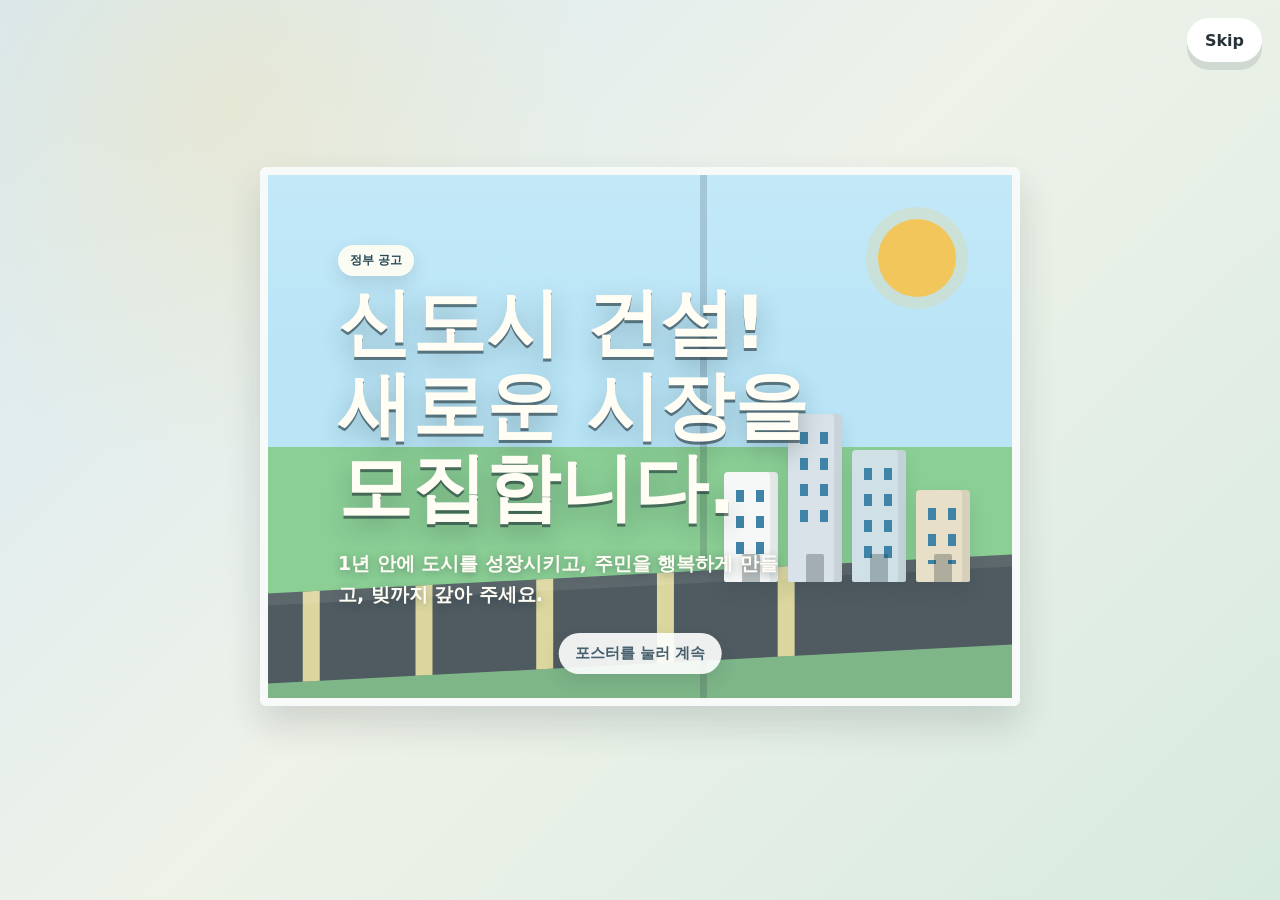
==== commit c4b56415: "Tune scoring income and mayor portraits" ====
--- a/index.html
+++ b/index.html
@@ -4,7 +4,7 @@
     <meta charset="UTF-8" />
     <meta name="viewport" content="width=device-width, initial-scale=1.0" />
     <title>신도시 프로젝트</title>
-    <link rel="stylesheet" href="./styles.css?v=20260710-harder-faces" />
+    <link rel="stylesheet" href="./styles.css?v=20260710-score-fireworks" />
   </head>
   <body>
     <main class="game-shell">
@@ -228,6 +228,6 @@
         </div>
       </section>
     </main>
-    <script src="./game.js?v=20260710-harder-faces"></script>
+    <script src="./game.js?v=20260710-score-fireworks"></script>
   </body>
 </html>
--- a/styles.css
+++ b/styles.css
@@ -126,9 +126,9 @@
   border-radius: 6px;
   background:
     linear-gradient(90deg, transparent 0 58%, rgba(30, 45, 55, 0.18) 58% 59%, transparent 59%),
-    linear-gradient(0deg, rgba(75, 83, 86, 0.28) 0 18%, transparent 18%),
+    linear-gradient(0deg, rgba(75, 83, 86, 0.2) 0 18%, transparent 18%),
     linear-gradient(180deg, rgba(255, 255, 255, 0.15), transparent 34%),
-    linear-gradient(#8fc7e6 0 52%, #78b982 52% 100%);
+    linear-gradient(#b9e5f7 0 52%, #8bcf95 52% 100%);
   box-shadow: var(--shadow);
 }
 
@@ -165,22 +165,34 @@
   position: relative;
   max-width: 520px;
   margin: 0;
+  color: #fffdf4;
   font-family: "Malgun Gothic", "Apple SD Gothic Neo", system-ui, sans-serif;
   font-size: clamp(2rem, 6vw, 4.6rem);
   font-weight: 800;
   line-height: 1.12;
   letter-spacing: 0;
-  text-shadow: 0 2px 0 rgba(255, 255, 255, 0.22);
+  text-shadow: 0 3px 0 rgba(26, 44, 52, 0.58), 0 10px 24px rgba(26, 44, 52, 0.28);
 }
 
 .poster p:last-child {
   position: relative;
   max-width: 440px;
-  color: #36454f;
+  color: #fffdf4;
   font-family: "Malgun Gothic", "Apple SD Gothic Neo", system-ui, sans-serif;
   font-size: clamp(0.98rem, 1.8vw, 1.18rem);
   font-weight: 700;
   line-height: 1.6;
+  text-shadow: 0 2px 10px rgba(26, 44, 52, 0.42);
+}
+
+.poster .eyebrow {
+  position: relative;
+  display: inline-block;
+  padding: 7px 12px;
+  border-radius: 999px;
+  background: rgba(255, 253, 244, 0.92);
+  color: #274855;
+  box-shadow: 0 8px 18px rgba(26, 44, 52, 0.12);
 }
 
 .poster-sun {
@@ -408,7 +420,7 @@
     var(--hair);
   transform: translateX(-50%);
   box-shadow: inset -16px 0 rgba(0, 0, 0, 0.12);
-  z-index: 6;
+  z-index: 1;
 }
 
 .eye {
@@ -591,6 +603,24 @@
   border-radius: 66px 66px 42px 42px;
 }
 
+.avatar-1 .face {
+  background:
+    linear-gradient(180deg, transparent 0 36%, rgba(110, 78, 66, 0.18) 36% 37%, transparent 37% 43%, rgba(110, 78, 66, 0.13) 43% 44%, transparent 44%),
+    radial-gradient(circle at 34% 58%, rgba(170, 88, 94, 0.13) 0 11px, transparent 12px),
+    radial-gradient(circle at 66% 58%, rgba(170, 88, 94, 0.12) 0 11px, transparent 12px),
+    linear-gradient(105deg, rgba(255, 255, 255, 0.32), transparent 36%),
+    var(--skin);
+}
+
+.avatar-2 .face {
+  background:
+    linear-gradient(180deg, transparent 0 34%, rgba(96, 68, 58, 0.2) 34% 35%, transparent 35% 42%, rgba(96, 68, 58, 0.14) 42% 43%, transparent 43%),
+    radial-gradient(circle at 34% 58%, rgba(150, 82, 84, 0.13) 0 10px, transparent 11px),
+    radial-gradient(circle at 66% 58%, rgba(150, 82, 84, 0.12) 0 10px, transparent 11px),
+    linear-gradient(105deg, rgba(255, 255, 255, 0.26), transparent 36%),
+    var(--skin);
+}
+
 .avatar-1 .brow,
 .avatar-2 .brow {
   height: 4px;
@@ -604,9 +634,10 @@
 }
 
 .avatar-1 .eye {
-  width: 18px;
-  height: 10px;
+  width: 19px;
+  height: 8px;
   top: 166px;
+  border-radius: 999px;
   opacity: 0.82;
 }
 
@@ -619,8 +650,9 @@
 }
 
 .avatar-1 .nose {
-  height: 30px;
-  top: 178px;
+  width: 14px;
+  height: 27px;
+  top: 179px;
   border-right-width: 2px;
 }
 
@@ -630,9 +662,10 @@
 }
 
 .avatar-2 .eye {
-  width: 16px;
-  height: 8px;
-  top: 167px;
+  width: 17px;
+  height: 12px;
+  top: 166px;
+  border-radius: 44% 44% 50% 50%;
 }
 
 .avatar-2 .brow {
@@ -655,15 +688,16 @@
 }
 
 .avatar-2 .smile {
-  width: 34px;
-  top: 222px;
+  width: 30px;
+  top: 223px;
   border-bottom-width: 3px;
 }
 
 .avatar-3 .eye {
-  width: 24px;
-  height: 14px;
+  width: 26px;
+  height: 15px;
   top: 163px;
+  border-radius: 55% 55% 42% 42%;
 }
 
 .avatar-3 .brow {
@@ -680,7 +714,8 @@
 }
 
 .avatar-3 .nose {
-  height: 30px;
+  width: 15px;
+  height: 28px;
   top: 178px;
   border-right-width: 3px;
 }
@@ -692,10 +727,10 @@
 }
 
 .avatar-4 .eye {
-  width: 20px;
-  height: 12px;
+  width: 21px;
+  height: 9px;
   top: 164px;
-  border-radius: 45%;
+  border-radius: 999px;
 }
 
 .avatar-4 .brow {
@@ -712,9 +747,9 @@
 }
 
 .avatar-4 .nose {
-  width: 16px;
-  height: 42px;
-  top: 172px;
+  width: 20px;
+  height: 39px;
+  top: 173px;
 }
 
 .avatar-4 .smile {
@@ -724,9 +759,10 @@
 }
 
 .avatar-5 .eye {
-  width: 23px;
-  height: 13px;
+  width: 22px;
+  height: 16px;
   top: 164px;
+  border-radius: 48% 60% 48% 58%;
 }
 
 .avatar-5 .brow.left {
@@ -835,11 +871,12 @@
 
 .candidate-avatar.avatar-1::before {
   background:
-    radial-gradient(circle at 34% 44%, var(--line) 0 2px, transparent 3px),
-    radial-gradient(circle at 66% 44%, var(--line) 0 2px, transparent 3px),
+    linear-gradient(180deg, transparent 0 34%, rgba(90, 72, 64, 0.23) 34% 35%, transparent 35% 41%, rgba(90, 72, 64, 0.16) 41% 42%, transparent 42%),
+    radial-gradient(ellipse at 34% 45%, var(--line) 0 3px, transparent 4px),
+    radial-gradient(ellipse at 66% 45%, var(--line) 0 2px, transparent 3px),
     radial-gradient(circle at 34% 62%, rgba(160, 90, 90, 0.14) 0 5px, transparent 6px),
     radial-gradient(circle at 66% 62%, rgba(160, 90, 90, 0.14) 0 5px, transparent 6px),
-    linear-gradient(180deg, var(--hair) 0 30%, transparent 30%),
+    linear-gradient(180deg, var(--hair) 0 20%, transparent 20%),
     var(--skin);
 }
 
@@ -851,10 +888,11 @@
 
 .candidate-avatar.avatar-2::before {
   background:
-    radial-gradient(circle at 34% 44%, var(--line) 0 2px, transparent 3px),
-    radial-gradient(circle at 66% 44%, var(--line) 0 2px, transparent 3px),
-    linear-gradient(90deg, transparent 0 42%, rgba(70, 60, 55, 0.55) 42% 58%, transparent 58%),
-    linear-gradient(180deg, var(--hair) 0 28%, transparent 28%),
+    linear-gradient(180deg, transparent 0 35%, rgba(82, 62, 56, 0.22) 35% 36%, transparent 36% 43%, rgba(82, 62, 56, 0.13) 43% 44%, transparent 44%),
+    radial-gradient(ellipse at 33% 44%, var(--line) 0 2px, transparent 3px),
+    radial-gradient(ellipse at 67% 45%, var(--line) 0 3px, transparent 4px),
+    radial-gradient(ellipse at 50% 53%, rgba(70, 60, 55, 0.28) 0 3px, transparent 4px),
+    linear-gradient(180deg, var(--hair) 0 18%, transparent 18%),
     var(--skin);
 }
 
@@ -874,19 +912,20 @@
     radial-gradient(circle at 66% 44%, var(--line) 0 2px, transparent 3px),
     radial-gradient(circle at 34% 62%, rgba(227, 115, 116, 0.22) 0 5px, transparent 6px),
     radial-gradient(circle at 66% 62%, rgba(227, 115, 116, 0.2) 0 5px, transparent 6px),
-    linear-gradient(90deg, var(--hair) 0 12%, transparent 12% 88%, var(--hair) 88% 100%),
-    linear-gradient(180deg, var(--hair) 0 30%, transparent 30%),
+    linear-gradient(90deg, var(--hair) 0 13%, transparent 13% 87%, var(--hair) 87% 100%),
+    linear-gradient(180deg, var(--hair) 0 18%, transparent 18%),
     var(--skin);
 }
 
 .candidate-avatar.avatar-3::before {
   background:
-    radial-gradient(ellipse at 34% 44%, var(--line) 0 3px, transparent 4px),
-    radial-gradient(ellipse at 66% 44%, var(--line) 0 3px, transparent 4px),
+    radial-gradient(ellipse at 33% 44%, var(--line) 0 4px, transparent 5px),
+    radial-gradient(ellipse at 67% 44%, var(--line) 0 2px, transparent 3px),
+    radial-gradient(ellipse at 50% 54%, rgba(75, 56, 48, 0.22) 0 2px, transparent 3px),
     radial-gradient(circle at 34% 62%, rgba(227, 115, 116, 0.22) 0 5px, transparent 6px),
     radial-gradient(circle at 66% 62%, rgba(227, 115, 116, 0.2) 0 5px, transparent 6px),
-    linear-gradient(90deg, var(--hair) 0 12%, transparent 12% 88%, var(--hair) 88% 100%),
-    linear-gradient(180deg, var(--hair) 0 30%, transparent 30%),
+    linear-gradient(90deg, var(--hair) 0 14%, transparent 14% 86%, var(--hair) 86% 100%),
+    linear-gradient(180deg, var(--hair) 0 16%, transparent 16%),
     var(--skin);
 }
 
@@ -898,11 +937,12 @@
 
 .candidate-avatar.avatar-4::before {
   background:
-    radial-gradient(ellipse at 34% 44%, var(--line) 0 2px, transparent 3px),
+    radial-gradient(ellipse at 34% 44%, var(--line) 0 3px, transparent 4px),
     radial-gradient(ellipse at 66% 44%, var(--line) 0 2px, transparent 3px),
+    radial-gradient(ellipse at 51% 55%, rgba(65, 48, 42, 0.24) 0 3px, transparent 4px),
     radial-gradient(circle at 34% 62%, rgba(227, 115, 116, 0.16) 0 4px, transparent 5px),
     radial-gradient(circle at 66% 62%, rgba(227, 115, 116, 0.14) 0 4px, transparent 5px),
-    linear-gradient(180deg, var(--hair) 0 22%, transparent 22%),
+    linear-gradient(180deg, var(--hair) 0 16%, transparent 16%),
     var(--skin);
 }
 
@@ -914,12 +954,13 @@
 
 .candidate-avatar.avatar-5::before {
   background:
-    radial-gradient(ellipse at 34% 44%, var(--line) 0 3px, transparent 4px),
-    radial-gradient(ellipse at 66% 44%, var(--line) 0 2px, transparent 3px),
+    radial-gradient(ellipse at 34% 43%, var(--line) 0 2px, transparent 3px),
+    radial-gradient(ellipse at 66% 45%, var(--line) 0 4px, transparent 5px),
+    radial-gradient(ellipse at 48% 54%, rgba(79, 61, 54, 0.22) 0 2px, transparent 3px),
     radial-gradient(circle at 34% 62%, rgba(227, 115, 116, 0.2) 0 5px, transparent 6px),
     radial-gradient(circle at 66% 62%, rgba(227, 115, 116, 0.18) 0 5px, transparent 6px),
-    linear-gradient(90deg, var(--hair) 0 10%, transparent 10% 90%, var(--hair) 90% 100%),
-    linear-gradient(180deg, var(--hair) 0 28%, transparent 28%),
+    linear-gradient(90deg, var(--hair) 0 16%, transparent 16% 84%, var(--hair) 84% 100%),
+    linear-gradient(180deg, var(--hair) 0 15%, transparent 15%),
     var(--skin);
 }
 
@@ -1556,11 +1597,59 @@
 
 .ending-screen {
   place-items: center;
+  position: relative;
+  overflow: hidden;
 }
 
 .ending-card {
   width: min(760px, 94vw);
   text-align: center;
+  position: relative;
+  z-index: 2;
+}
+
+.fireworks {
+  position: absolute;
+  inset: 0;
+  pointer-events: none;
+  z-index: 1;
+}
+
+.fireworks span {
+  position: absolute;
+  left: var(--x);
+  top: var(--y);
+  width: 8px;
+  aspect-ratio: 1;
+  border-radius: 50%;
+  background: hsl(var(--hue), 88%, 58%);
+  box-shadow:
+    0 -26px 0 hsl(calc(var(--hue) + 34), 90%, 62%),
+    22px -12px 0 hsl(calc(var(--hue) + 70), 88%, 58%),
+    22px 14px 0 hsl(calc(var(--hue) + 120), 86%, 58%),
+    0 28px 0 hsl(calc(var(--hue) + 164), 86%, 62%),
+    -22px 14px 0 hsl(calc(var(--hue) + 210), 88%, 58%),
+    -22px -12px 0 hsl(calc(var(--hue) + 260), 88%, 60%);
+  animation: firework-pop 1.8s ease-out infinite;
+  animation-delay: var(--delay);
+  opacity: 0;
+}
+
+@keyframes firework-pop {
+  0% {
+    transform: scale(0.15) rotate(0deg);
+    opacity: 0;
+  }
+  18% {
+    opacity: 1;
+  }
+  70% {
+    opacity: 0.95;
+  }
+  100% {
+    transform: scale(1.35) rotate(24deg);
+    opacity: 0;
+  }
 }
 
 .ending-card p {
